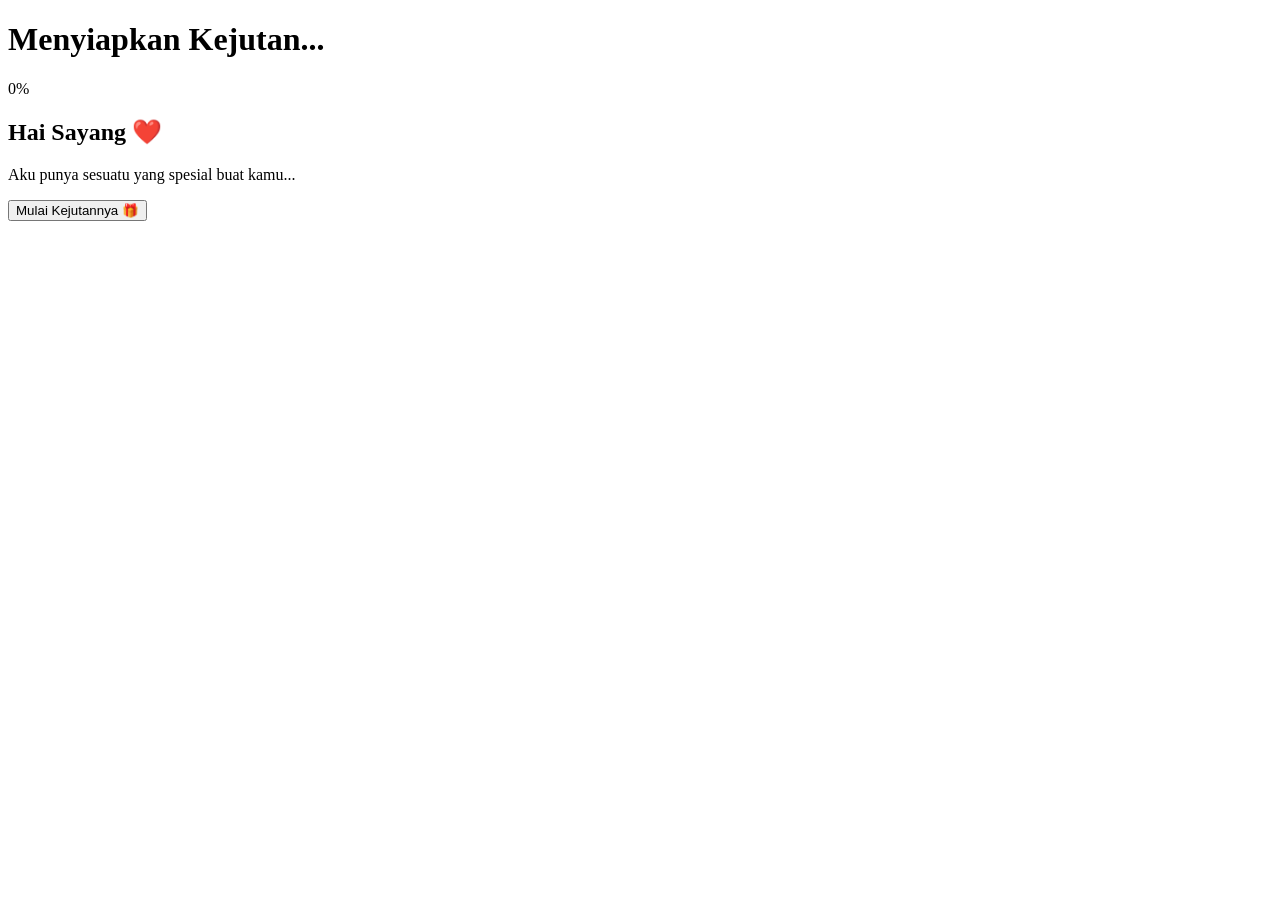
==== index.html @ 05315d71 "Create index.html" ====
<!DOCTYPE html>
<html lang="id">

<head>

<meta charset="UTF-8">

<meta name="viewport"
content="width=device-width, initial-scale=1.0">

<title>Happy Birthday ❤️</title>

<link rel="stylesheet" href="style.css">

<link rel="preconnect"
href="https://fonts.googleapis.com">

<link rel="preconnect"
href="https://fonts.gstatic.com"
crossorigin>

<link href="https://fonts.googleapis.com/css2?family=Poppins:wght@300;400;600;700&family=Great+Vibes&display=swap"
rel="stylesheet">

</head>

<body>

<div id="stars"></div>

<div class="loading">

<h1>Menyiapkan Kejutan...</h1>

<div class="progress">

<div class="bar"></div>

</div>

<p id="percent">0%</p>

</div>

<div class="container hidden">

<h2>Hai Sayang ❤️</h2>

<p>

Aku punya sesuatu yang spesial buat kamu...

</p>

<button id="start">

Mulai Kejutannya 🎁

</button>

</div>

<script src="script.js"></script>

</body>

</html>
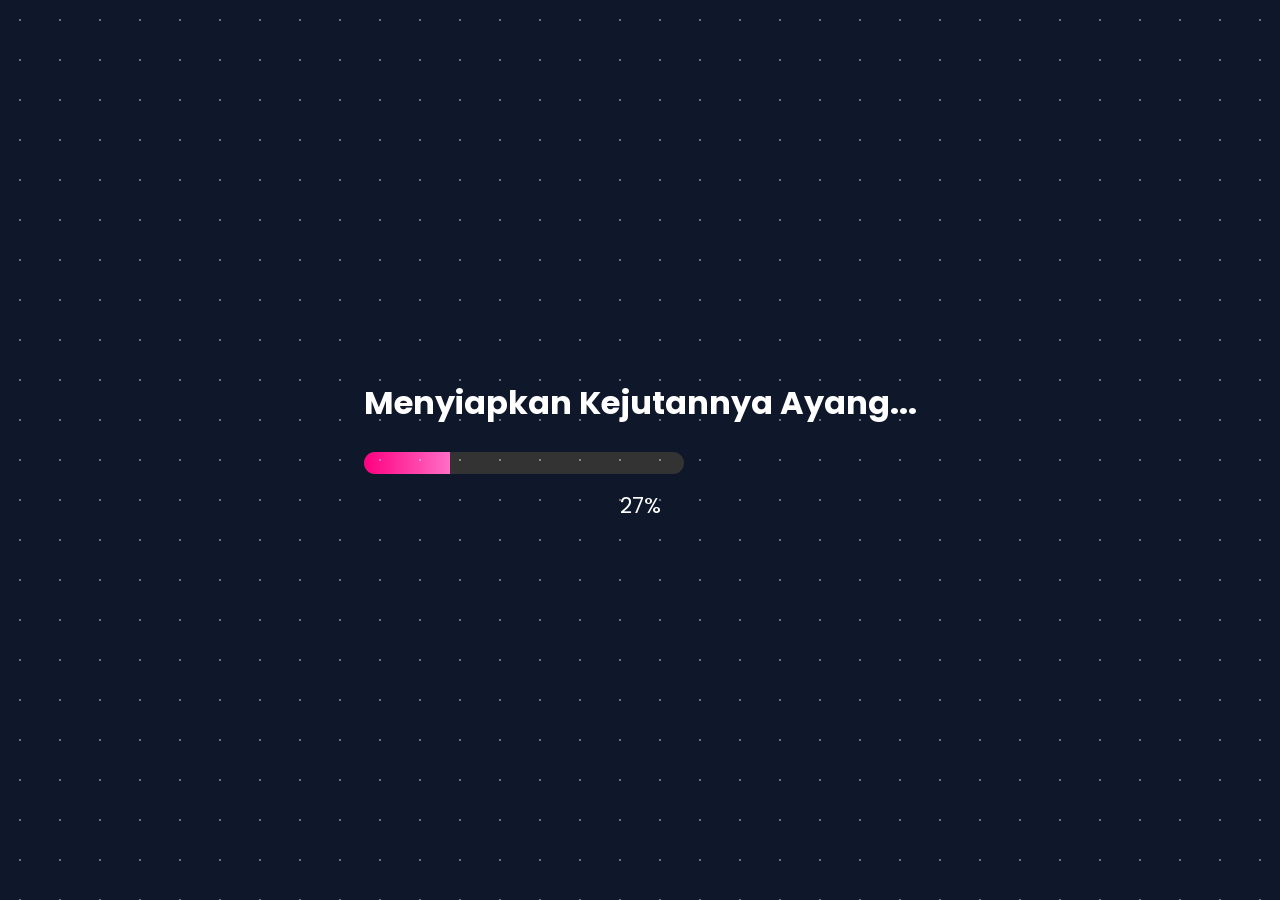
==== commit fb3ac71a: "Update index.html" ====
--- a/index.html
+++ b/index.html
@@ -8,7 +8,7 @@
 <meta name="viewport"
 content="width=device-width, initial-scale=1.0">
 
-<title>Happy Birthday ❤️</title>
+<title>HBD Sayang ❤️</title>
 
 <link rel="stylesheet" href="style.css">
 
@@ -30,7 +30,7 @@
 
 <div class="loading">
 
-<h1>Menyiapkan Kejutan...</h1>
+<h1>Menyiapkan Kejutannya Ayang...</h1>
 
 <div class="progress">
 
@@ -48,13 +48,13 @@
 
 <p>
 
-Aku punya sesuatu yang spesial buat kamu...
+Mas punya sesuatu yang spesial buat sayang...
 
 </p>
 
 <button id="start">
 
-Mulai Kejutannya 🎁
+Mulai Kejutannya Ayang 🎁
 
 </button>
 
--- a/style.css
+++ b/style.css
@@ -0,0 +1,188 @@
+*{
+
+margin:0;
+
+padding:0;
+
+box-sizing:border-box;
+
+}
+
+body{
+
+font-family:Poppins,sans-serif;
+
+background:#0f172a;
+
+overflow:hidden;
+
+color:white;
+
+height:100vh;
+
+display:flex;
+
+justify-content:center;
+
+align-items:center;
+
+}
+
+#stars{
+
+position:fixed;
+
+width:100%;
+
+height:100%;
+
+background:
+radial-gradient(white 1px,transparent 1px);
+
+background-size:40px 40px;
+
+animation:move 50s linear infinite;
+
+opacity:.4;
+
+}
+
+@keyframes move{
+
+from{
+
+transform:translateY(0);
+
+}
+
+to{
+
+transform:translateY(-400px);
+
+}
+
+}
+
+.loading{
+
+text-align:center;
+
+}
+
+.progress{
+
+width:320px;
+
+height:22px;
+
+background:#333;
+
+border-radius:30px;
+
+margin-top:25px;
+
+overflow:hidden;
+
+}
+
+.bar{
+
+width:0%;
+
+height:100%;
+
+background:linear-gradient(90deg,#ff0080,#ff6ec7);
+
+transition:.1s;
+
+}
+
+#percent{
+
+margin-top:15px;
+
+font-size:22px;
+
+}
+
+.hidden{
+
+display:none;
+
+}
+
+.container{
+
+text-align:center;
+
+animation:fade .8s;
+
+}
+
+@keyframes fade{
+
+from{
+
+opacity:0;
+
+transform:translateY(30px);
+
+}
+
+to{
+
+opacity:1;
+
+transform:translateY(0);
+
+}
+
+}
+
+.container h2{
+
+font-size:55px;
+
+font-family:'Great Vibes';
+
+margin-bottom:20px;
+
+color:#ff77b7;
+
+}
+
+.container p{
+
+font-size:22px;
+
+margin-bottom:30px;
+
+}
+
+button{
+
+padding:16px 45px;
+
+border:none;
+
+border-radius:40px;
+
+font-size:20px;
+
+cursor:pointer;
+
+background:#ff2d75;
+
+color:white;
+
+transition:.3s;
+
+}
+
+button:hover{
+
+transform:scale(1.1);
+
+box-shadow:0 0 25px hotpink;
+
+}
